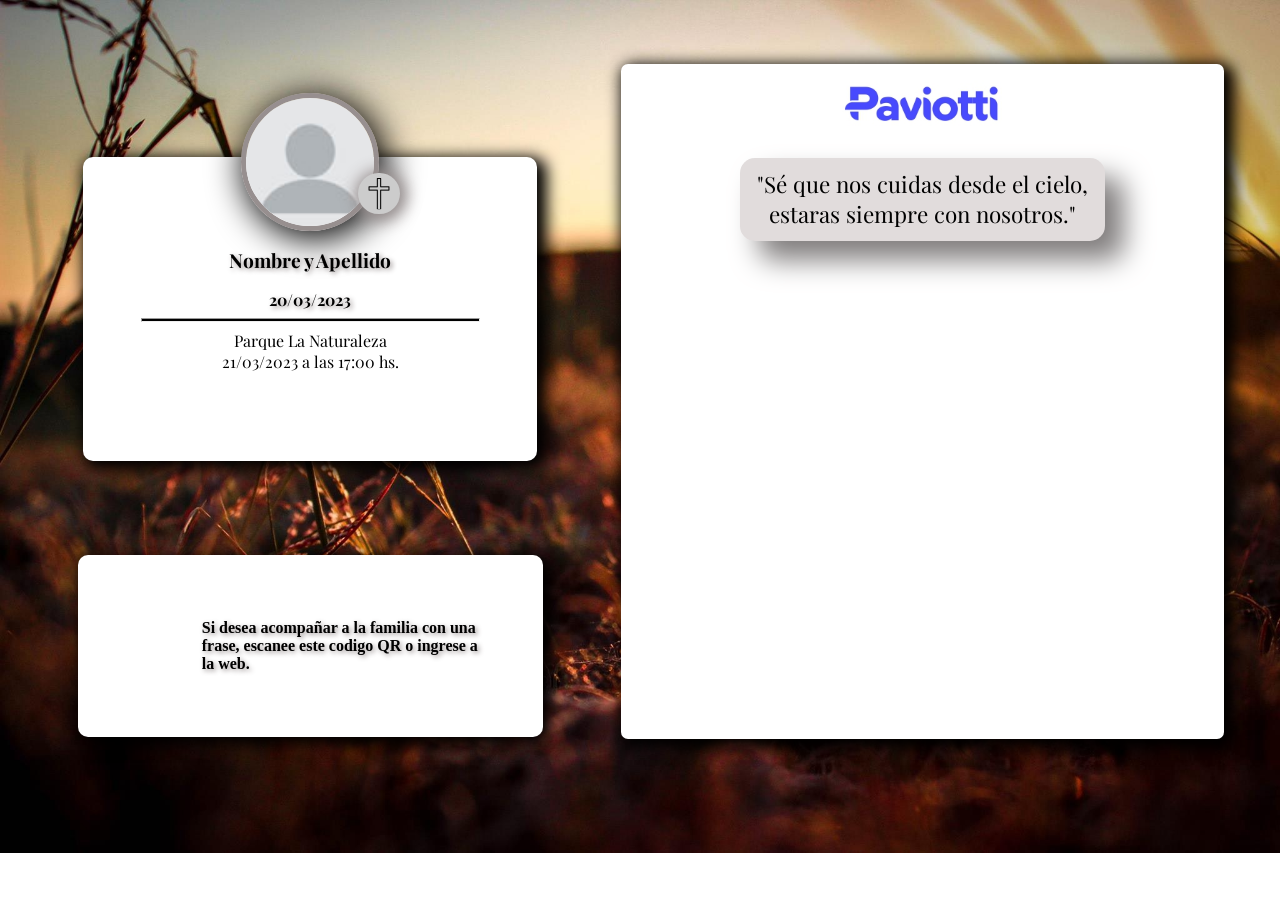
==== FrontEnd/index.html @ 8976b245 "Correcion en tipado de INHUMACION y frase" ====
<!DOCTYPE html>
<html lang="es">
  <head>
    <meta charset="UTF-8" />
    <meta http-equiv="X-UA-Compatible" content="IE=edge" />
    <meta name="viewport" content="width=device-width, initial-scale=1.0" />
    <link rel="shortcut icon" href="../back/imglogo/casalogo.png">
    <link
      href="https://fonts.googleapis.com/css2?family=Playfair+Display:ital,wght@1,400;1,500&display=swap"
      rel="stylesheet"
    />

    <link rel="stylesheet" href="./css/style.css" />
    <link rel="stylesheet" type="text/css" href="./css/style-salas.css" />

    <title>Homenaje Casa Paviotti</title>
  </head>
  <body id="fullscreen">
    <main>

      <div class="screenHomenaje" id="screen0" data-changeScreen1>

        <div class="contenedor">
          <div class="contenedor__fallecido">
            <div class="contenedor__homenaje">
              <img
                src="../autogestion/images/5515.jpg"
                alt="foto de persona"
                id="fimagen"
                data-imgFallecido
              />
              <img
                id="religionIcon"
                class="iconReligion"
                src="./img/cristiandad.png"
                alt="religion"
              />
              <h1 id="fNombre" data-nombreFallecido>Nombre y Apellido</h1>
              <p id="finfo" data-infoFallecido>20/03/2023</p>
              <hr />
              <p id="lInhumacion" data-cementerio>Parque La Naturaleza</p>
              <p id="fInhumacion" data-inhumacionFH>
                21/03/2023 a las 17:00 hs.
              </p>
            </div>

            <div class="contanedor__infoExtra">
              <div id="contenedorQR" class="contenedorQR"></div>
              <!--<img src="./img/qr.png" alt="codigo qr" class="iconQr" data-qr>--->
              <p id="fraseHomenaje">
                Si desea acompañar a la familia con una frase, escanee
                este codigo QR o ingrese a la web.
              </p>
            </div>
          </div>

          <div class="contenedor__frase">
            <img
              id="logoPaviotti"
              src="./img/logo_paviotti.png"
              alt="logo paviotti"
            />
            <p class="infoExtra" data-mjsQR>
              "Sé que nos cuidas desde el cielo, estaras siempre con nosotros."
            </p>
          </div>
        </div>

      </div>

      <div class="screenSala inactive" id="screen1" data-changeScreen2>

        <section>
          <div class="contenedor__saludo">HOY HOMENAJEAMOS A</div>
          <div class="contenedor__salas">
            <div class="contenedor__salaVelatoria">
              <img
              id="img0"
                class="imgFallecido"
                src="../autogestion/images/5515.jpg"
                alt="imagen de persona"
                data-imgFallecidoDali
              />
              <p class="nombreFallecido" id="sala0" data-nombreFallecidoDali></p>
              <div class="contenedor__sala" data-sala>
                <p class="salaVelatoria0" data-vangogh></p>
              </div>
            </div>

            <div class="contenedor__salaVelatoria">
              <img
              id="img1"
                class="imgFallecido"
                src="../autogestion/images/5515.jpg"
                alt="imagen de persona"
                data-imgFallecidoPicasso
              />
              <p class="nombreFallecido" id="sala1" data-nombreFallecidoPicasso></p>
              <div class="contenedor__sala" data-sala>
                <p class="salaVelatoria1" data-vangogh></p>
              </div>
            </div>

            <div class="contenedor__salaVelatoria">
              <img
              id="img2"
                class="imgFallecido"
                src="../autogestion/images/5515.jpg"
                alt="imagen de persona"
                data-imgFallecidoVanGogh
              />
              <p class="nombreFallecido" id="sala2" data-nombreFallecidoVanGogh></p>
              <div class="contenedor__sala" data-sala>
                <p class="salaVelatoria2" data-vangogh></p>
              </div>
            </div>
          </div>

          <div class="logo__footer">
            <img src="./img/logo_paviotti.png" alt="logo empresa" />
          </div>
        </section>

      </div>

    </main>

    <script src="../envio-condolencias/js/jquery.min.js"></script>
    <script src="../FrontEnd/js/funcion.js"></script>
    <script src="../FrontEnd/js/generadorQR.js"></script>
  </body>
</html>
---- FrontEnd/css/style.css ----
* {
  margin: 0;
  padding: 0;
  font-family: "Playfair Display", serif;
}

.inactive {
  display: none;
}

body {
  background-image: url(../img/img6.jpg);
  background-repeat: no-repeat;
  background-size: cover;
}

:root {
  --sm: .8em;
  --md: 1.8em;
  --lg: 2.3em;

  --col-white: #ffffff;
  --col-black: #000000;
  --col-grey: #978f8f;
  --first-col: #2c72be;
  --second-col: #a26c1f;
  --third-col: #b3c6db;
  --four-col: #28acff;
}

main {
  position: relative;
}

.contenedor {
  display: flex;
  flex-direction: row;
  justify-content: space-around;
  width: 100%;
  height: 75vh;
  margin: 4rem auto;
}

.contenedor__fallecido {
  display: flex;
  flex-direction: column;
  width: 50vw;
}

.contenedor__homenaje {
  display: flex;
  flex-direction: column;
  align-items: center;
  margin: auto;
  padding: 1rem;
  width: 68%;
  min-height: 17em;
  background-color: var(--col-white);
  border-radius: 10px;
  box-shadow: 5px 5px 15px 5px var(--col-black);
}

#fimagen {
  margin-top: -5rem;
  min-width: 8rem;
  max-width: 8rem;
  min-height: 8rem;
  max-height: 8rem;
  border: 5px solid var(--col-grey);
  border-radius: 50%;
  box-shadow: 5px 5px 35px 3px var(--col-black);
  object-fit: contain;
  background: none;
}

#fNombre {
  margin-top: 1rem;
  color: var(--col-black);
  font-weight: bold;
  font-size: 1.2em;
  text-shadow: 2px 2px 5px var(--col-grey);
}

#finfo {
  margin-top: 1rem;
  color: var(--col-black);
  font-weight: bold;
  font-size: 1em;
  text-shadow: 2px 2px 5px var(--col-grey);
}

hr {
  width: 80%;
  height: 2px;
  margin: .5rem 0;
  background-color: var(--col-black);
}

#lInhumacion,
#fInhumacion {
  font-size: var(--sm);
}

.contenedor__frase {
  display: flex;
  flex-direction: column;
  align-items: center;
  text-align: center;
  width: 46%;
  margin-right: 3.5rem;
  padding: 1rem;
  font-size: 1.4em;
  border-radius: 7px;
  box-shadow: 5px 5px 15px 5px var(--col-black);
  background-color: var(--col-white);
}

#logoPaviotti {
  width: 10rem;
  margin-bottom: 2rem;
}

.infoExtra {
  display: inline;
  margin-bottom: 2rem;
  width: 60%;
  padding: .7rem;
  border-radius: 15px;
  background: #e1dcdc;
  box-shadow:  19px 19px 28px #807d7d, -9px -9px 28px #ffffff;
}

.contanedor__infoExtra {
  display: flex;
  align-items: center;
  justify-content: space-evenly;
  margin: .1rem auto;
  width: 75%;
  min-width: 160px;
  height: 27%;
  box-shadow: 5px 5px 15px 3px var(--col-black);
  border-radius: 10px;
  background-color: var(--col-white);
}

#fraseHomenaje {
  font-family: 'Times New Roman', Times, serif;
  width: 60%;
  color: var(--col-black);
  font-size: var(--sm);
  font-weight: bold;
  text-shadow: 2px 2px 5px var(--col-grey);
}

/*LISTA DE ESTILOS*/

.contenedor__estilos {
  position: absolute;
  top: 1rem;
  width: 3rem;
  background-color: rgba(128, 64, 0, .8);
  border-radius: 0 10px 10px 0;
}

.contenedor__estilos--li {
  display: flex;
  flex-direction: column;
  justify-content: space-between;
  list-style: none;
  text-align: center;
  font-size: var(--md);
  align-items: center;
  margin: 1rem 0;
  cursor: pointer;
}

.iconConf {
  width: 16px;
  position: absolute;
  top: 1rem;
  left: 1rem;
  cursor: pointer;
}

.iconClose {
  width: 32px;
}

.iconQr {
  width: 15%;
}

.iconReligion {
  width: 32px;
  position: absolute;
  left: 28%;
  padding: .3rem;
  border-radius: 49%;
  background-color: #cccccc;
  box-shadow: 2px 2px 15px 5px var(--col-grey);
}

.iconConf:hover {
  transform: rotate(360deg);
  transition: 3s;
}
---- FrontEnd/css/style-salas.css ----
:root {
    --sm: 1em;
    --md: 1.8em;
    --lg: 3em;

    --col-white: #ffffff;
    --col-black: #000000;
    --col-grey: #978f8f;
    --first-col: #2c72be;
    --second-col: #a26c1f;
    --third-col: #bdc1c6;
    --four-col: #28acff;
}

.screenSala {
    position: absolute;
    background: #ffffff;
    height: 100vh;
}

section {
    margin-top: 5rem;
    display: flex;
    flex-direction: column;
    align-items: center;
}

.contenedor__saludo {
    position: absolute;
    margin-top: -3.5rem;
    display: flex;
    justify-content: center;
    align-items: center;
    width: 72vw;
    height: 5.5rem;
    color: var(--col-black);
    font-size: 1.3em;
    font-weight: bold;
    letter-spacing: 1em;
    border-radius: 15px;
    background: var(--first-col);
    box-shadow:  -11px -11px 22px #788593, 11px 11px 22px #eeffff;
}


.contenedor__salas {
    display: flex;
    flex-direction: column;
    align-items: center;
    align-content: space-around;
    justify-content: space-evenly;
    width: 100vw;
    height: 67vh;
    background-color: var(--third-col);
}

.contenedor__salaVelatoria {
    display: flex;
    justify-content: space-between;
    align-items: center;
    min-width: 81vw;
    height: 4rem;
    font-size: .6em;
    border-radius: 17px;
    background: var(--first-col);
    box-shadow: -11px -11px 22px #788593, 11px 11px 22px #eeffff;
    margin-bottom: 2rem;
    padding: 0.5rem 2rem;
}

.contenedor__salaVelatoria:first-child {
    margin-top: 3.5rem;
}

.imgFallecido {
	min-width: 5rem;
    max-width: 5rem;
    min-height: 5rem;
    max-height: 5rem;
    border-radius: 50%;
    object-fit: contain;
    background-color: var(--col-white);
}

.nombreFallecido {
    font-size: var(--lg);
    font-weight: bold;
}

.contenedor__sala {
    display: flex;
    align-items: center;
    justify-content: center;
    text-align: center;
    width: 10.5rem;
    height: 4.5rem;
    background: #b3c6db;
    border-radius: 15%;
    box-shadow: inset 9.91px 9.91px 15px #C6DBF2, inset -9.91px -9.91px 15px #A0B1C4;
}

.salaVelatoria0 {
    font-size: var(--lg);
    font-weight: bold;
}
.salaVelatoria1 {
    font-size: var(--lg);
    font-weight: bold;
}
.salaVelatoria2 {
    font-size: var(--lg);
    font-weight: bold;
}

.logo__footer {
    display: flex;
    justify-content: center;
    align-items: center;
    width: 100%;
    height: 8rem;
}
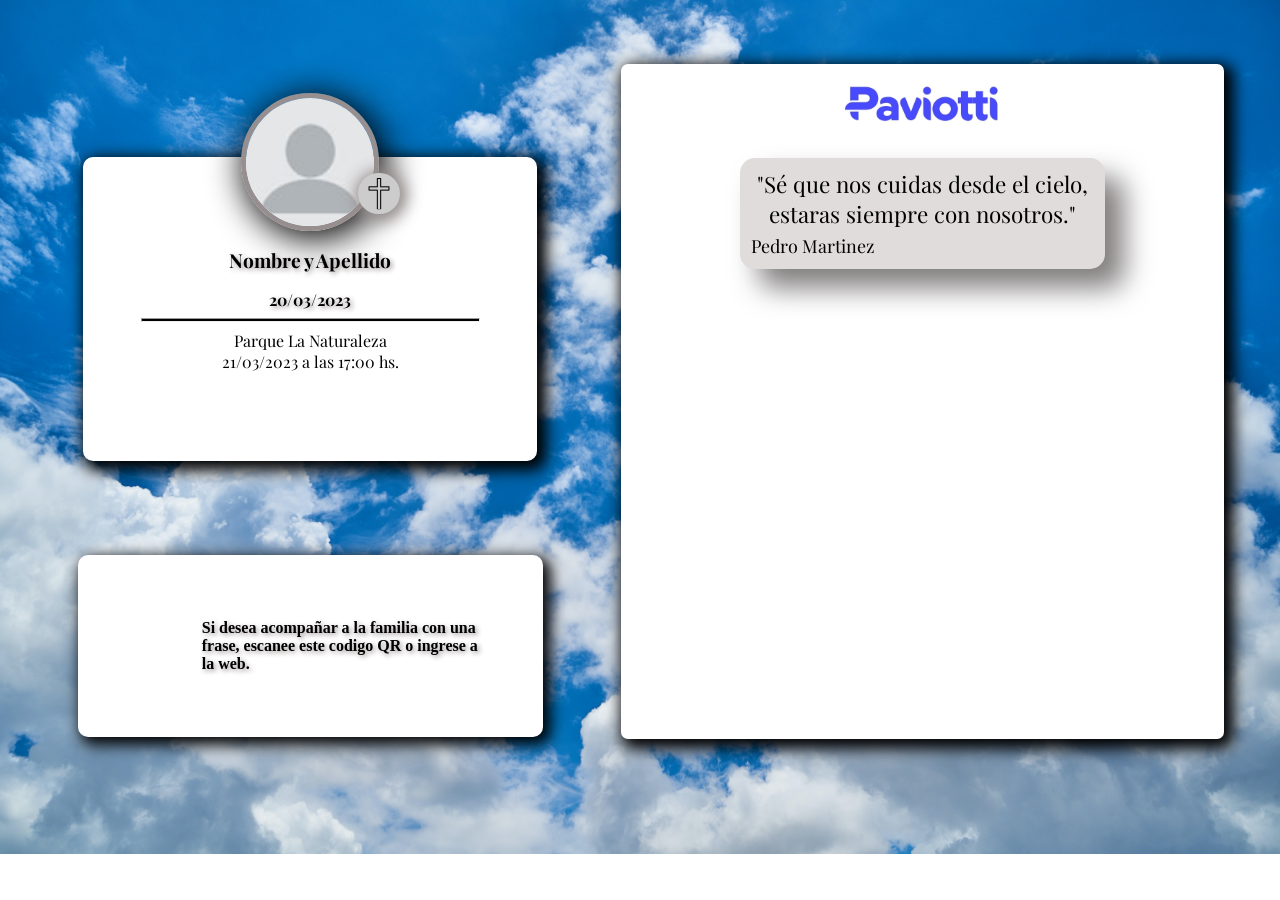
==== commit 9a358eac: "actualizando datos enviados por back y agregando info envio de condolencias en index.html style.css" ====
--- a/FrontEnd/index.html
+++ b/FrontEnd/index.html
@@ -62,6 +62,7 @@
             />
             <p class="infoExtra" data-mjsQR>
               "Sé que nos cuidas desde el cielo, estaras siempre con nosotros."
+              <span class="infoUsuarioCondolencia" data-userCondolencia><br/>Pedro Martinez</span>
             </p>
           </div>
         </div>
--- a/FrontEnd/css/style.css
+++ b/FrontEnd/css/style.css
@@ -130,6 +130,12 @@
   box-shadow:  19px 19px 28px #807d7d, -9px -9px 28px #ffffff;
 }
 
+.infoUsuarioCondolencia {
+  font-size: .8em;
+  display: flex;
+  margin-top: -1em;
+}
+
 .contanedor__infoExtra {
   display: flex;
   align-items: center;
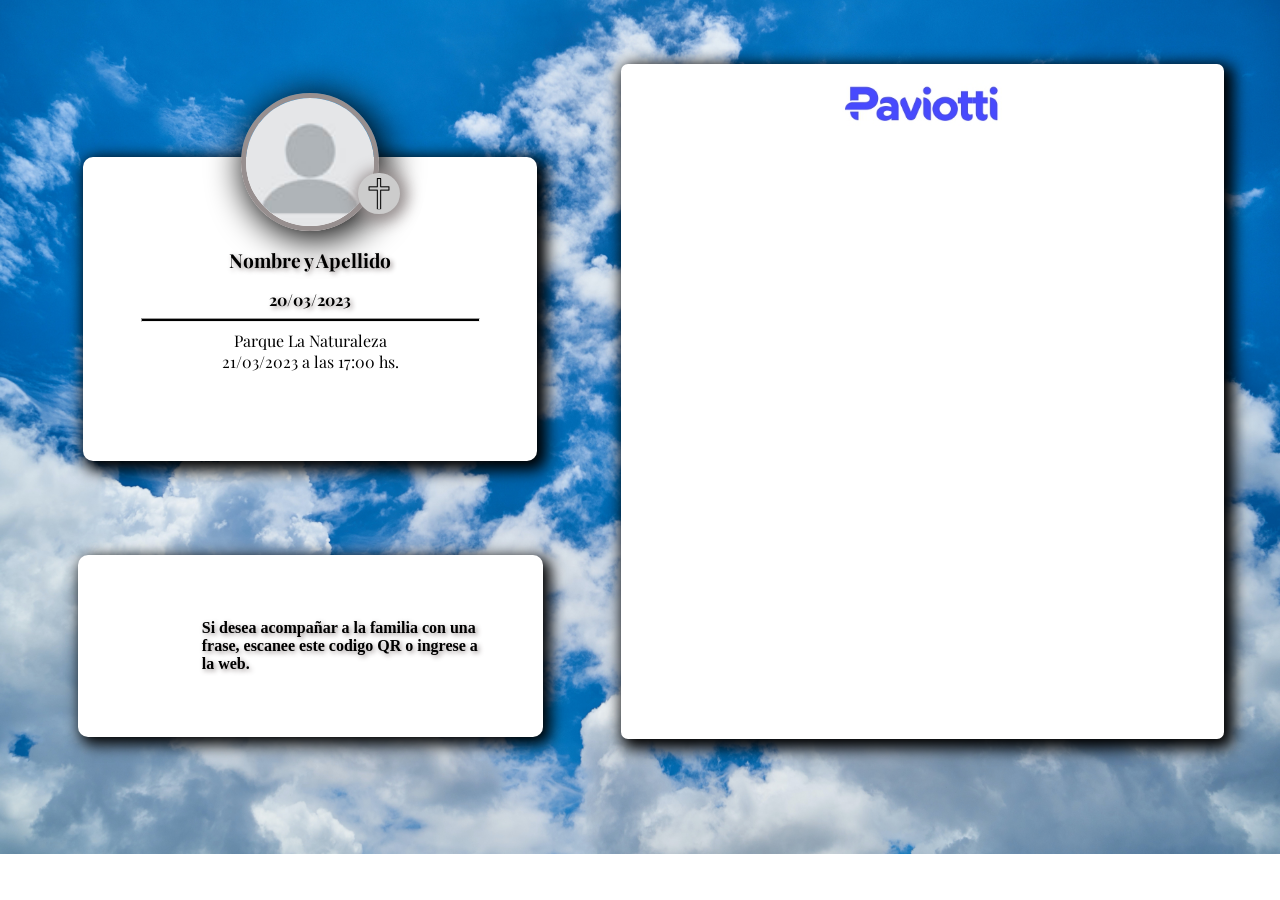
==== commit 8e4998be: "intentando mostrar las condolencias" ====
--- a/FrontEnd/index.html
+++ b/FrontEnd/index.html
@@ -4,7 +4,7 @@
     <meta charset="UTF-8" />
     <meta http-equiv="X-UA-Compatible" content="IE=edge" />
     <meta name="viewport" content="width=device-width, initial-scale=1.0" />
-    <link rel="shortcut icon" href="../back/imglogo/casalogo.png">
+    <link rel="shortcut icon" href="../back/imglogo/casalogo.png" />
     <link
       href="https://fonts.googleapis.com/css2?family=Playfair+Display:ital,wght@1,400;1,500&display=swap"
       rel="stylesheet"
@@ -17,9 +17,7 @@
   </head>
   <body id="fullscreen">
     <main>
-
       <div class="screenHomenaje" id="screen0" data-changeScreen1>
-
         <div class="contenedor">
           <div class="contenedor__fallecido">
             <div class="contenedor__homenaje">
@@ -44,12 +42,12 @@
               </p>
             </div>
 
-            <div class="contanedor__infoExtra">
+            <div class="contenedor__infoExtra">
               <div id="contenedorQR" class="contenedorQR"></div>
               <!--<img src="./img/qr.png" alt="codigo qr" class="iconQr" data-qr>--->
               <p id="fraseHomenaje">
-                Si desea acompañar a la familia con una frase, escanee
-                este codigo QR o ingrese a la web.
+                Si desea acompañar a la familia con una frase, escanee este
+                codigo QR o ingrese a la web.
               </p>
             </div>
           </div>
@@ -60,29 +58,40 @@
               src="./img/logo_paviotti.png"
               alt="logo paviotti"
             />
-            <p class="infoExtra" data-mjsQR>
-              "Sé que nos cuidas desde el cielo, estaras siempre con nosotros."
-              <span class="infoUsuarioCondolencia" data-userCondolencia><br/>Pedro Martinez</span>
-            </p>
+
+            <div class="contenedor__contenedor--frase">
+              <div
+                class="contenedor__mensajes"
+                id="contenedor__mensajes"
+                data-comentario
+              >
+                <!-- <p class="infoExtra" id="comentario" data-mjsQR>
+                  "Sé que nos cuidas desde el cielo, estaras siempre con
+                  nosotros."
+                </p> -->
+              </div>
+            </div>
           </div>
         </div>
-
       </div>
 
       <div class="screenSala inactive" id="screen1" data-changeScreen2>
-
         <section>
           <div class="contenedor__saludo">HOY HOMENAJEAMOS A</div>
           <div class="contenedor__salas">
             <div class="contenedor__salaVelatoria">
               <img
-              id="img0"
+                id="img0"
                 class="imgFallecido"
                 src="../autogestion/images/5515.jpg"
                 alt="imagen de persona"
                 data-imgFallecidoDali
               />
-              <p class="nombreFallecido" id="sala0" data-nombreFallecidoDali></p>
+              <p
+                class="nombreFallecido"
+                id="sala0"
+                data-nombreFallecidoDali
+              ></p>
               <div class="contenedor__sala" data-sala>
                 <p class="salaVelatoria0" data-vangogh></p>
               </div>
@@ -90,13 +99,17 @@
 
             <div class="contenedor__salaVelatoria">
               <img
-              id="img1"
+                id="img1"
                 class="imgFallecido"
                 src="../autogestion/images/5515.jpg"
                 alt="imagen de persona"
                 data-imgFallecidoPicasso
               />
-              <p class="nombreFallecido" id="sala1" data-nombreFallecidoPicasso></p>
+              <p
+                class="nombreFallecido"
+                id="sala1"
+                data-nombreFallecidoPicasso
+              ></p>
               <div class="contenedor__sala" data-sala>
                 <p class="salaVelatoria1" data-vangogh></p>
               </div>
@@ -104,13 +117,17 @@
 
             <div class="contenedor__salaVelatoria">
               <img
-              id="img2"
+                id="img2"
                 class="imgFallecido"
                 src="../autogestion/images/5515.jpg"
                 alt="imagen de persona"
                 data-imgFallecidoVanGogh
               />
-              <p class="nombreFallecido" id="sala2" data-nombreFallecidoVanGogh></p>
+              <p
+                class="nombreFallecido"
+                id="sala2"
+                data-nombreFallecidoVanGogh
+              ></p>
               <div class="contenedor__sala" data-sala>
                 <p class="salaVelatoria2" data-vangogh></p>
               </div>
@@ -121,9 +138,7 @@
             <img src="./img/logo_paviotti.png" alt="logo empresa" />
           </div>
         </section>
-
       </div>
-
     </main>
 
     <script src="../envio-condolencias/js/jquery.min.js"></script>
--- a/FrontEnd/css/style.css
+++ b/FrontEnd/css/style.css
@@ -120,10 +120,40 @@
   margin-bottom: 2rem;
 }
 
+.contenedor__mensajes {
+  width: 100%;
+  box-sizing: border-box;
+  overflow: hidden;
+}
+
+/* MOSTRANDO MENSAJES */
+.contenedor__contenedor--frase {
+  overflow: hidden;
+  height: auto;
+}
+
+/* .contenedor__mensajes {
+  animation-duration: 30s;
+  animation-name: slidein;
+  animation-iteration-count: infinite;
+  animation-timing-function: ease;
+}
+
+@keyframes slidein {
+  from {
+    margin-top: 100%;
+  }
+  to {
+    margin-top: calc(-170%);
+  }
+} */
+/* MOSTRANDO MSJ FIN */
+
 .infoExtra {
-  display: inline;
-  margin-bottom: 2rem;
-  width: 60%;
+  text-align: start;
+  margin-bottom: 3rem;
+  margin-left: 0.5rem;
+  width: 85%;
   padding: .7rem;
   border-radius: 15px;
   background: #e1dcdc;
@@ -136,7 +166,7 @@
   margin-top: -1em;
 }
 
-.contanedor__infoExtra {
+.contenedor__infoExtra {
   display: flex;
   align-items: center;
   justify-content: space-evenly;
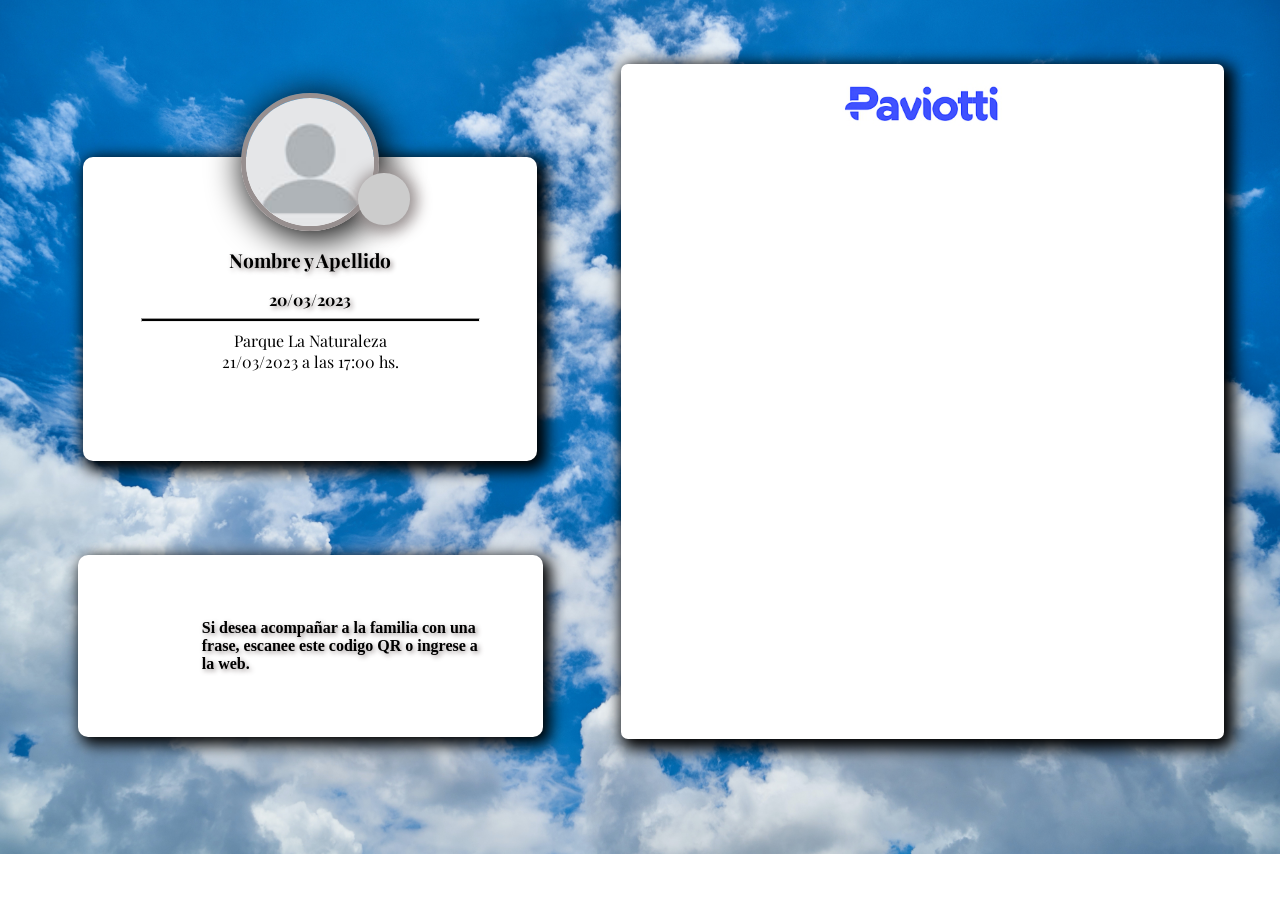
==== commit 6a3bf84a: "agregando funcion al hacer click en pantalla recarga la pagina, agregar img religion al seleccionarl" ====
--- a/FrontEnd/index.html
+++ b/FrontEnd/index.html
@@ -16,7 +16,7 @@
     <title>Homenaje Casa Paviotti</title>
   </head>
   <body id="fullscreen">
-    <main>
+    <main class="screenFull">
       <div class="screenHomenaje" id="screen0" data-changeScreen1>
         <div class="contenedor">
           <div class="contenedor__fallecido">
@@ -27,12 +27,10 @@
                 id="fimagen"
                 data-imgFallecido
               />
-              <img
+              <div
                 id="religionIcon"
-                class="iconReligion"
-                src="./img/cristiandad.png"
-                alt="religion"
-              />
+                class="iconReligion">
+              </div>
               <h1 id="fNombre" data-nombreFallecido>Nombre y Apellido</h1>
               <p id="finfo" data-infoFallecido>20/03/2023</p>
               <hr />
@@ -65,10 +63,10 @@
                 id="contenedor__mensajes"
                 data-comentario
               >
-                <!-- <p class="infoExtra" id="comentario" data-mjsQR>
+                <!--<p class="infoExtra" id="comentario" data-mjsQR>
                   "Sé que nos cuidas desde el cielo, estaras siempre con
-                  nosotros."
-                </p> -->
+                  nosotros. "
+                </p>-->
               </div>
             </div>
           </div>
--- a/FrontEnd/css/style.css
+++ b/FrontEnd/css/style.css
@@ -130,6 +130,7 @@
 .contenedor__contenedor--frase {
   overflow: hidden;
   height: auto;
+  width: 100%;
 }
 
 /* .contenedor__mensajes {
@@ -227,10 +228,17 @@
 }
 
 .iconReligion {
-  width: 32px;
+  min-width: 36px;
+  max-width: 36px;
+  min-height: 36px;
+  max-height: 36px;
+  text-align: center;
+  line-height: 2rem;
+  font-size: 2rem;
+  font-weight: bold;
   position: absolute;
   left: 28%;
-  padding: .3rem;
+  padding: .5rem;
   border-radius: 49%;
   background-color: #cccccc;
   box-shadow: 2px 2px 15px 5px var(--col-grey);
--- a/FrontEnd/css/style-salas.css
+++ b/FrontEnd/css/style-salas.css
@@ -51,7 +51,7 @@
     justify-content: space-evenly;
     width: 100vw;
     height: 67vh;
-    background-color: var(--third-col);
+    background-color: var(--col-white);
 }
 
 .contenedor__salaVelatoria {
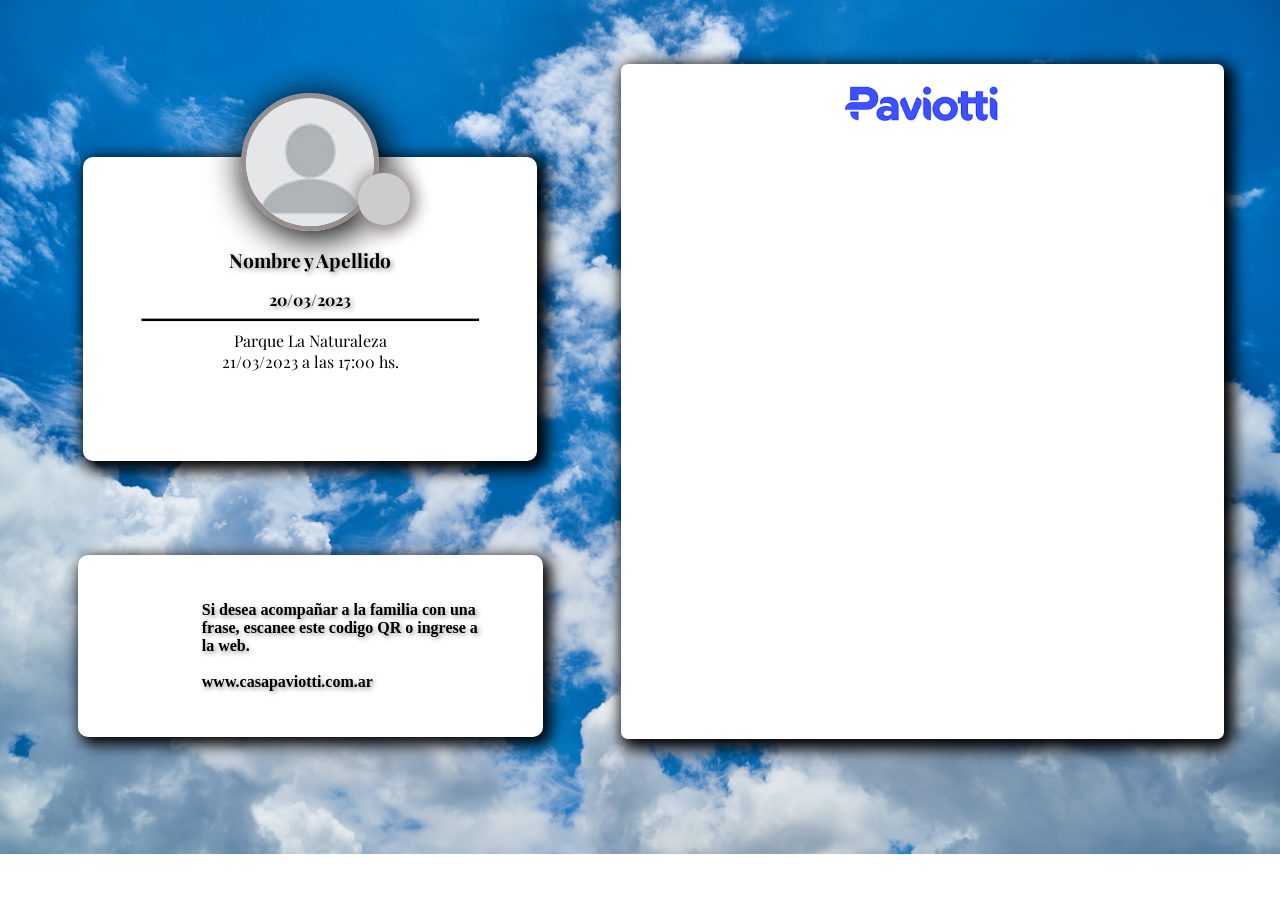
==== commit 924ebfb1: "web paviotti en index.html" ====
--- a/FrontEnd/index.html
+++ b/FrontEnd/index.html
@@ -16,7 +16,8 @@
     <title>Homenaje Casa Paviotti</title>
   </head>
   <body id="fullscreen">
-    <main class="screenFull">
+    <main>
+      <div class="btn-recargar" data-recargar>Reload</div>
       <div class="screenHomenaje" id="screen0" data-changeScreen1>
         <div class="contenedor">
           <div class="contenedor__fallecido">
@@ -38,6 +39,7 @@
               <p id="fInhumacion" data-inhumacionFH>
                 21/03/2023 a las 17:00 hs.
               </p>
+              <p class="fSala" data-fSala></p>
             </div>
 
             <div class="contenedor__infoExtra">
@@ -45,7 +47,7 @@
               <!--<img src="./img/qr.png" alt="codigo qr" class="iconQr" data-qr>--->
               <p id="fraseHomenaje">
                 Si desea acompañar a la familia con una frase, escanee este
-                codigo QR o ingrese a la web.
+                codigo QR o ingrese a la web. <br><br> www.casapaviotti.com.ar
               </p>
             </div>
           </div>
@@ -74,8 +76,9 @@
       </div>
 
       <div class="screenSala inactive" id="screen1" data-changeScreen2>
+        <div class="btn-recargar" id="btn-recargarSalas" data-recargar>Reload</div>
         <section>
-          <div class="contenedor__saludo">HOY HOMENAJEAMOS A</div>
+          <div class="contenedor__saludo">HOMENAJES DEL DIA</div>
           <div class="contenedor__salas">
             <div class="contenedor__salaVelatoria">
               <img
--- a/FrontEnd/css/style.css
+++ b/FrontEnd/css/style.css
@@ -30,6 +30,31 @@
 
 main {
   position: relative;
+}
+
+.btn-recargar {
+  width: 6rem;
+  height: 5rem;
+  position: absolute;
+  margin-left: 1rem;
+  margin-top: -1.5rem;
+  border-radius: 30%;
+  text-align: center;
+  line-height: 5rem;
+  color: transparent;
+}
+
+.btn-recargar:hover {
+  background-color: var(--col-black);
+  border: 2px solid var(--col-white);
+  transition: 1s;
+  color: var(--col-white);
+  font-size: var(--md);
+  cursor: pointer;
+}
+
+#btn-recargarSalas{
+  margin-top: 1.5rem;
 }
 
 .contenedor {
@@ -101,6 +126,12 @@
   font-size: var(--sm);
 }
 
+.fSala {
+  margin: 1rem;
+  font-size: var(--md);
+  font-weight: bold;
+}
+
 .contenedor__frase {
   display: flex;
   flex-direction: column;
--- a/FrontEnd/css/style-salas.css
+++ b/FrontEnd/css/style-salas.css
@@ -59,7 +59,7 @@
     justify-content: space-between;
     align-items: center;
     min-width: 81vw;
-    height: 4rem;
+    height: 6rem;
     font-size: .6em;
     border-radius: 17px;
     background: var(--first-col);
@@ -92,7 +92,7 @@
     align-items: center;
     justify-content: center;
     text-align: center;
-    width: 10.5rem;
+    width: 15.5rem;
     height: 4.5rem;
     background: #b3c6db;
     border-radius: 15%;
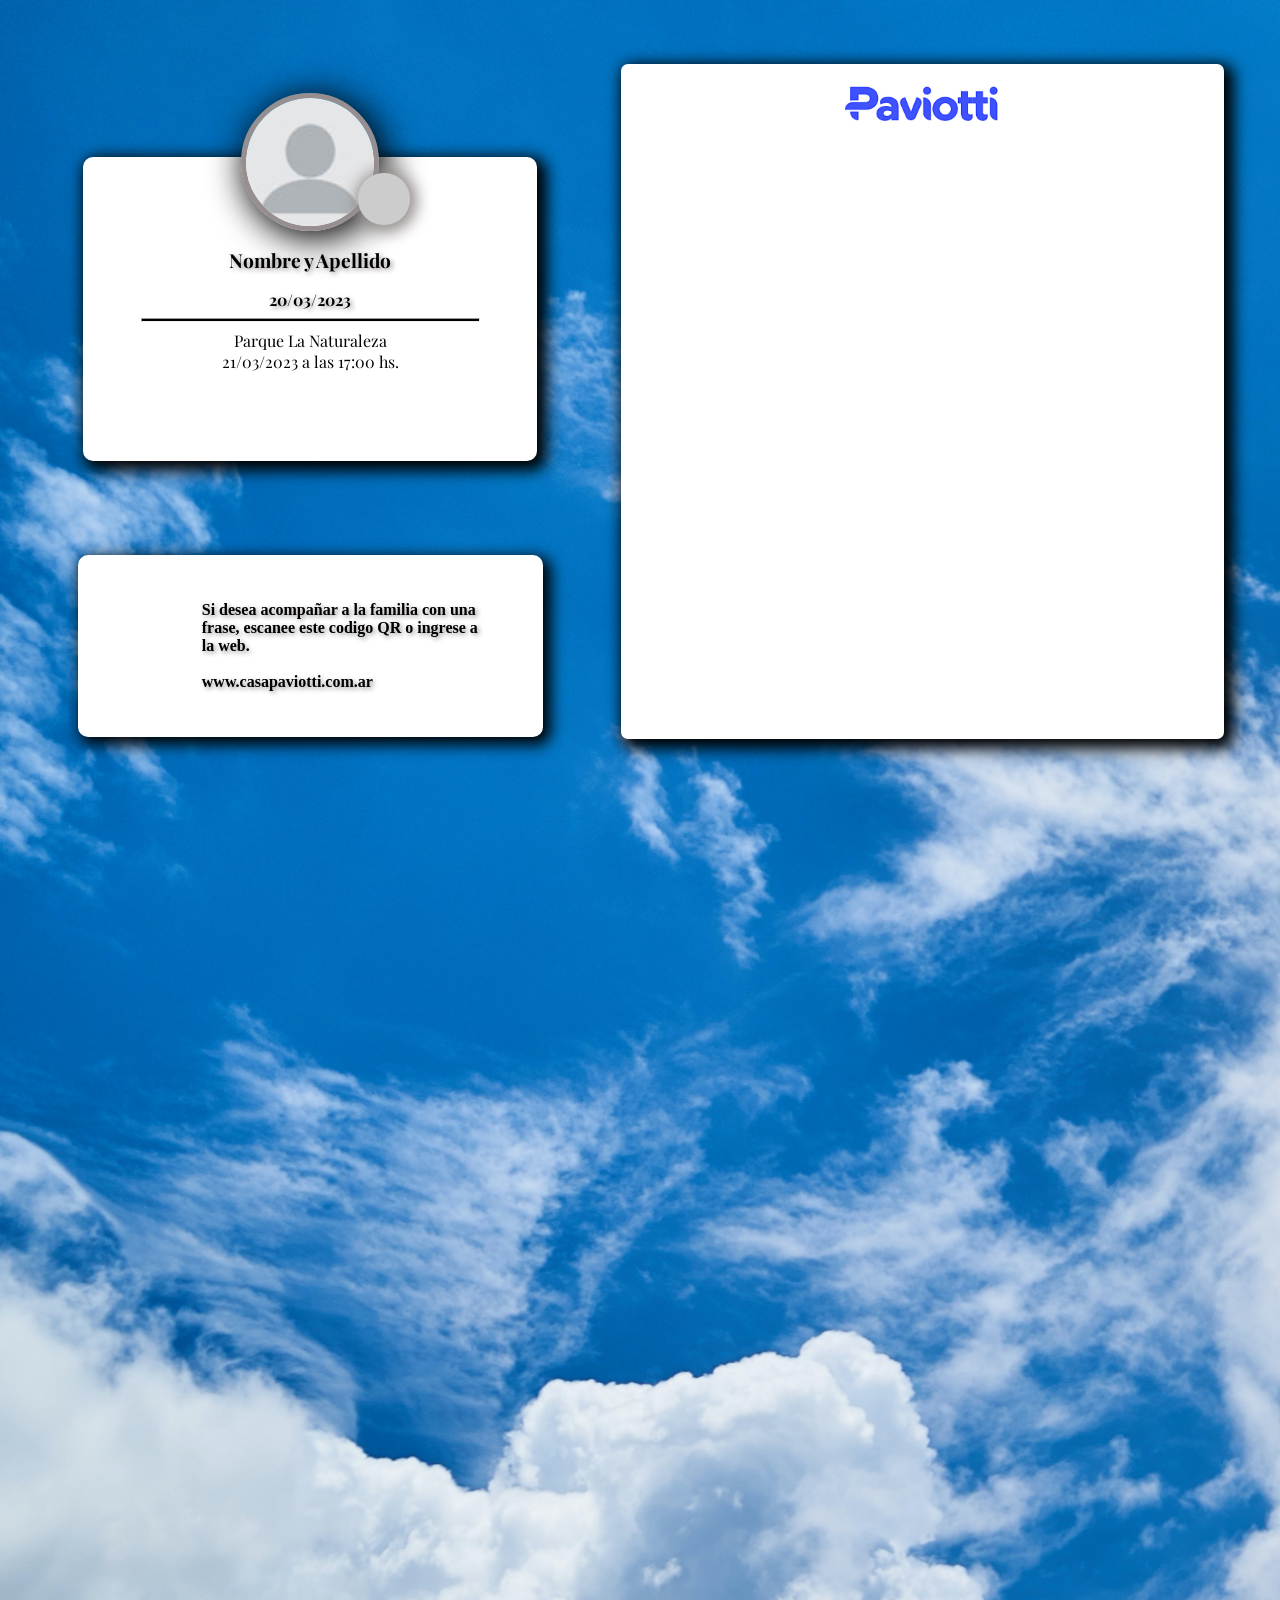
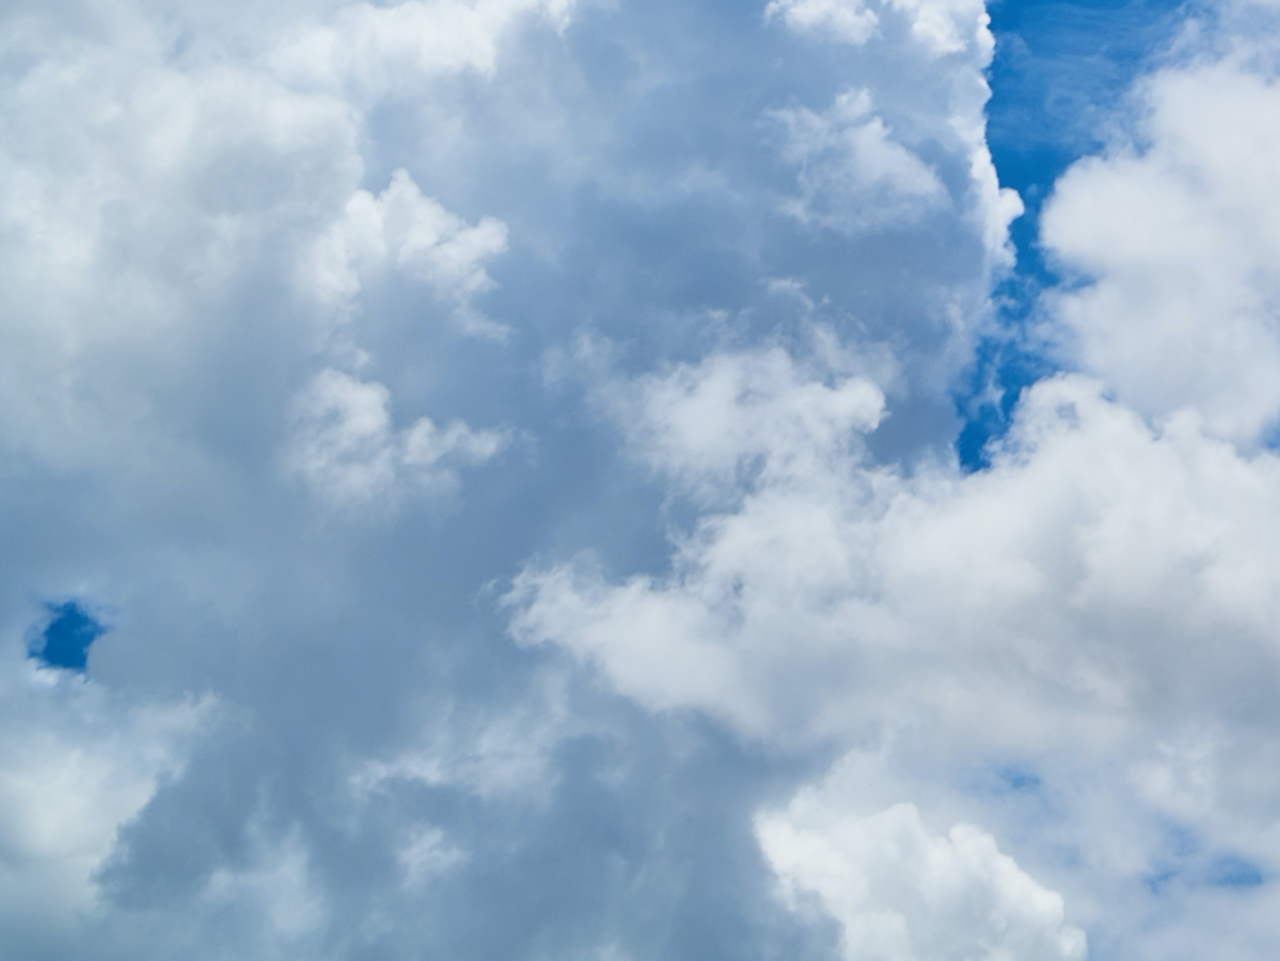
==== commit c9cb2601: "modificando fondo con animation, modificacion en font-size de letras de la pantalla salas" ====
--- a/FrontEnd/index.html
+++ b/FrontEnd/index.html
@@ -16,6 +16,8 @@
     <title>Homenaje Casa Paviotti</title>
   </head>
   <body id="fullscreen">
+      <img class="imgFondo" src="./img/img6.jpg" alt="fondo">
+    
     <main>
       <div class="btn-recargar" data-recargar>Reload</div>
       <div class="screenHomenaje" id="screen0" data-changeScreen1>
--- a/FrontEnd/css/style.css
+++ b/FrontEnd/css/style.css
@@ -9,9 +9,10 @@
 }
 
 body {
-  background-image: url(../img/img6.jpg);
-  background-repeat: no-repeat;
-  background-size: cover;
+  /* background-image: url(../img/img6.jpg); */
+  /* background-repeat: no-repeat;
+  background-size: cover; */
+  overflow: hidden;
 }
 
 :root {
@@ -164,21 +165,28 @@
   width: 100%;
 }
 
-/* .contenedor__mensajes {
-  animation-duration: 30s;
-  animation-name: slidein;
+.imgFondo {
+  position: absolute;
+  top: 0;
+  width: 300%;
+  animation-duration: 60s;
+  animation-name: fondo;
   animation-iteration-count: infinite;
-  animation-timing-function: ease;
-}
-
-@keyframes slidein {
+  animation-timing-function: linear;
+  animation-direction: alternate;
+}
+
+@keyframes fondo {
   from {
-    margin-top: 100%;
+    margin-left: 0%;
+    width: 300%
   }
+
   to {
-    margin-top: calc(-170%);
+    margin-left: 0%;
+    width: 105%;
   }
-} */
+}
 /* MOSTRANDO MSJ FIN */
 
 .infoExtra {
--- a/FrontEnd/css/style-salas.css
+++ b/FrontEnd/css/style-salas.css
@@ -34,7 +34,7 @@
     width: 72vw;
     height: 5.5rem;
     color: var(--col-black);
-    font-size: 1.3em;
+    font-size: 2em;
     font-weight: bold;
     letter-spacing: 1em;
     border-radius: 15px;
